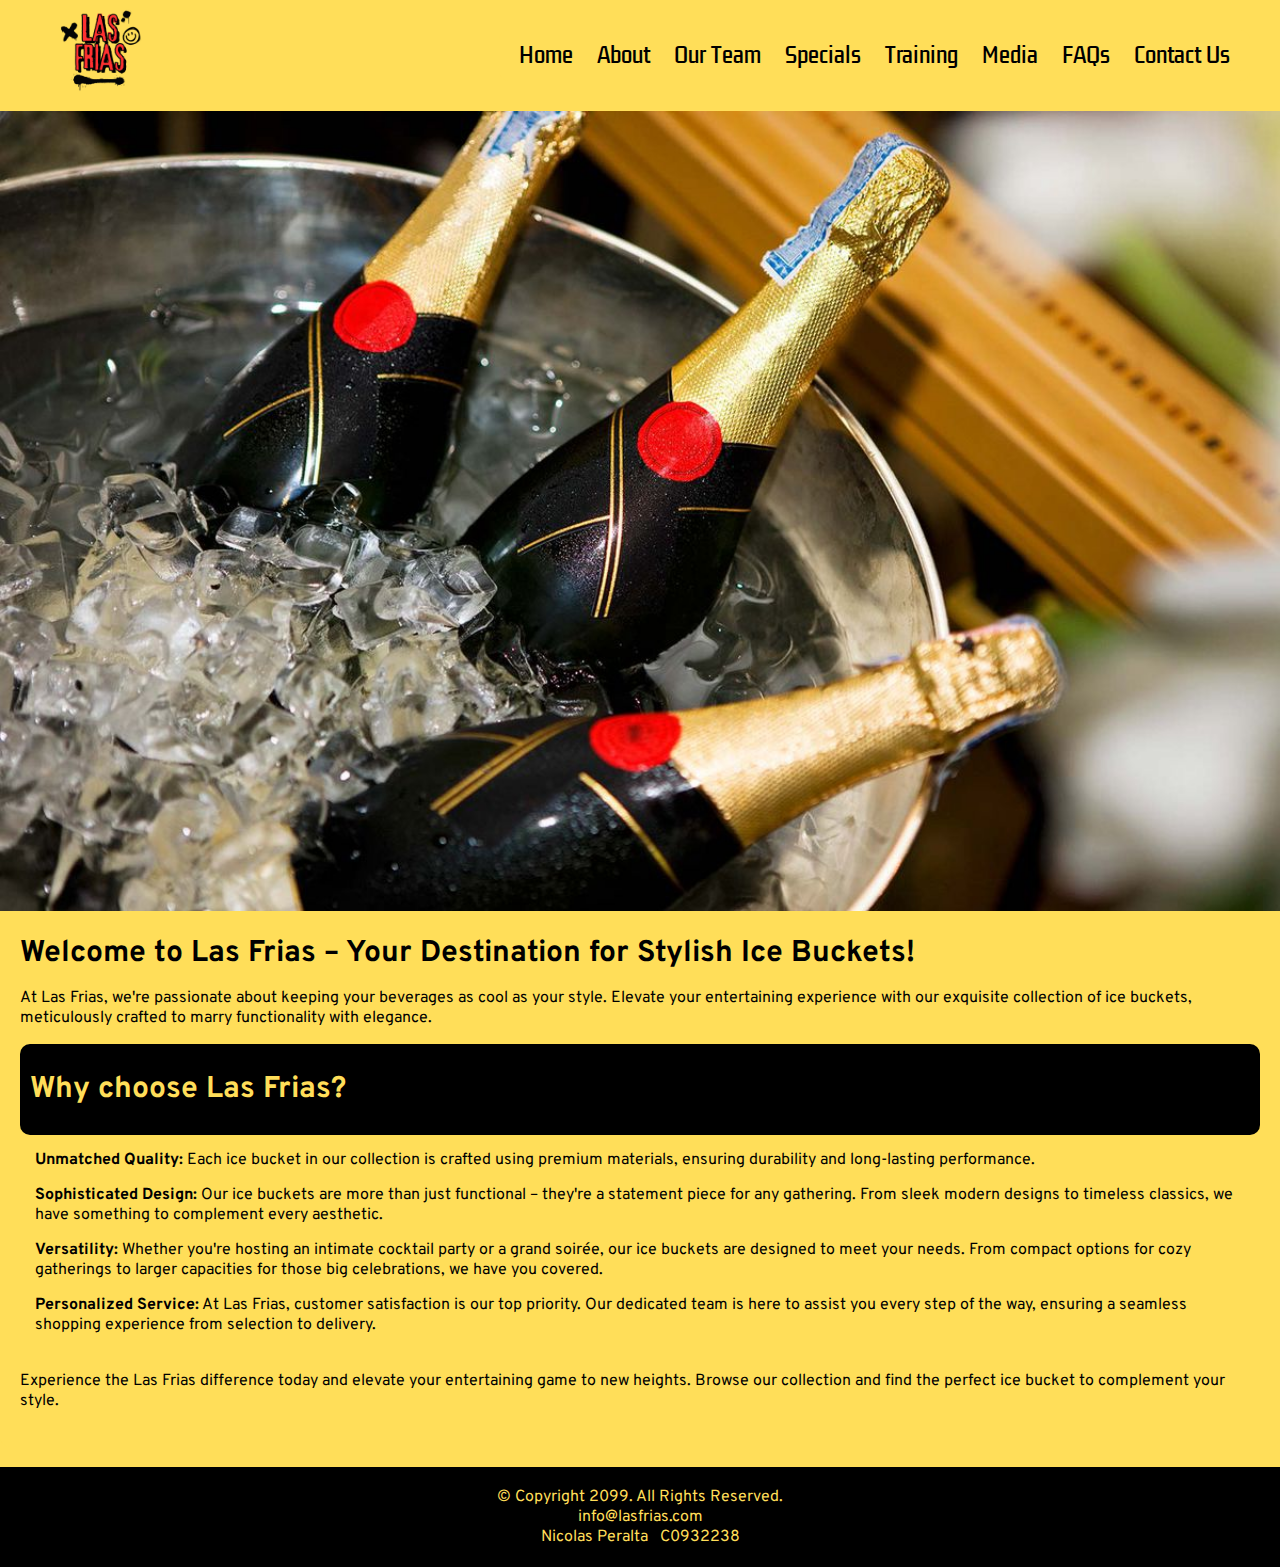
==== index.html @ 78120360 "week 7" ====
<!-- 
    Author: Nicolas Peralta
    Student Number: C0932238 
-->
<!DOCTYPE html>
<html lang="en">
<head>
    <meta charset="UTF-8">
    <title>Las Frias</title>
    <link rel="stylesheet" type="text/css" href="css/styles.css">
    <link rel="preconnect" href="https://fonts.googleapis.com">
    <link rel="preconnect" href="https://fonts.gstatic.com" crossorigin>
    <link href="https://fonts.googleapis.com/css2?family=Kdam+Thmor+Pro&family=Overpass:ital,wght@0,100..900;1,100..900&display=swap" rel="stylesheet">
</head>
<body>
    <header>
        <a href="index.html"><img id="logo" src="img/logo.png" alt="Las Frias Logo" height="100" width="100"></a>
    </header>
    <nav>
        <a href="index.html">Home</a>
        <a href="about.html">About</a>
        <a href="team.html">Our Team</a>
        <a href="specials.html">Specials</a>
        <a href="training.html">Training</a>
        <a href="media.html">Media</a>
        <a href="faqs.html">FAQs</a>
        <a href="contact.html">Contact Us</a>
    </nav>

    <!-- Hero Image-->
    <div id="hero">
        <img src="img/banner.jpg" alt="Ice bucket with champaigns in a beautiful day">
    </div>

    <main>
        <h1>Welcome to Las Frias – Your Destination for Stylish Ice Buckets!</h1>
        
        <p>
        At Las Frias, we're passionate about keeping your 
        beverages as cool as your style. Elevate your 
        entertaining experience with our exquisite 
        collection of ice buckets, meticulously crafted 
        to marry functionality with elegance.
        </p>


        <div id="special-title"><h2>Why choose Las Frias?</h2></div>
        
        <ul>
            <li><strong>Unmatched Quality:</strong> Each ice bucket in our collection is crafted using premium materials, ensuring durability and long-lasting performance.</li>
            <li><strong>Sophisticated Design:</strong> Our ice buckets are more than just functional – they're a statement piece for any gathering. From sleek modern designs to timeless classics, we have something to complement every aesthetic.</li>
            <li><strong>Versatility:</strong> Whether you're hosting an intimate cocktail party or a grand soirée, our ice buckets are designed to meet your needs. From compact options for cozy gatherings to larger capacities for those big celebrations, we have you covered.</li>
            <li><strong>Personalized Service:</strong> At Las Frias, customer satisfaction is our top priority. Our dedicated team is here to assist you every step of the way, ensuring a seamless shopping experience from selection to delivery.</li>
        </ul>    
        <p>Experience the Las Frias difference today and elevate your entertaining game to new heights. Browse our collection and find the perfect ice bucket to complement your style.</p>
    
        
    </main>
    <footer>
        <p>&copy; Copyright 2099. All Rights Reserved. <br>
        <a href="mailto:info@lasfrias.com">info@lasfrias.com</a><br>
        Nicolas Peralta &nbsp; C0932238</p>
    </footer>
</body>
</html>
---- css/styles.css ----
/* Author: Nicolas Peralta
Student id: C0932238 */

/* Font family
 font-family: "Overpass", sans-serif;
  font-optical-sizing: auto;
  font-weight: <weight>;
  font-style: normal;

font-family: "Kdam Thmor Pro", sans-serif;
  font-weight: 400;
  font-style: normal;
}




/* css reset */
body, header, nav, main, footer, img, h1, ul {
    margin: 0;
    padding: 0;
    border: 0;
    }

/* background color for the website */
body {
    background-color: #ffde59;
}


/* container element */
.container {
    width: 80%; 
    margin: 0 auto;
    background-color: #ffde59;
    padding: 20px;
}

/* header element */
header {
    background-color: #ffde59;
    margin-left: 50px;
    border-radius: 10px;
    float: left;
}

/* hover effect to the logo */
#logo:hover {
    transform: scale(1.1);
    transition: transform 0.3s ease;
}



/* nav element */
nav {
    text-align: center;
    margin: 30px;
    padding: 10px;
    background-color: #ffde59;
    border-radius: 10px;
    float: right;
    font-family: "Kdam Thmor Pro", sans-serif;
}

nav a {
    color:black;
    text-decoration: none;
    padding: 10px;
    border-radius: 10px;
    font-size: 20px;

}

nav a:hover {
    background-color: #ff3131;
    color: #ffde59;
}

/* hero image */
#hero img{
    width: 100%;
}

/* main element */
main {
    clear: both;
    display: block;
    background-color: #ffde59;
    padding: 20px;
    margin-bottom: 20px;
    border-radius: 10px;
    font-family: "Overpass", sans-serif;
}

/* titles */
h1, h2, h3, h4, h5, h6 {
    font-size: 30px;
}

main h2 {
    color:#ffde59;
}

#special-title {
    background-color: black;
    padding: 2px 10px;
    border-radius: 10px;
}
/* list items */
ul {
    list-style-type: none;
    padding: 10px;
}

li {
    margin-bottom: 5px;
    padding: 5px;
}

/* Board  */

#main-specials {
    align-items: center;
}
/*information elements*/

.information {
    background-color: white;
    color: black;
    padding: 20px;
    width: 1100px;
    border-radius: 10px;
    display: block;
    margin: 20px auto; 


}

.information h2 {
    color: black;
    padding: 10px;
    margin: 0px;
    border: 0px;
    text-align: center;

}

.information p {
    text-align: justify;
}

.information img {
    width: 400px;
    display: block;
    margin: 0 auto; 
}

/* Style the footer element */
footer {
    background-color: black;
    color: #ffde59;
    text-align: center;
    padding: 20px;
    position: relative;
    margin-top: 10px;
    font-family: "Overpass", sans-serif;
}

/* Style the footer links */
footer a {
    color: #ffde59;
    text-decoration: none;
}

/* Style the footer copyright text */
footer p {
    margin: 0;
}
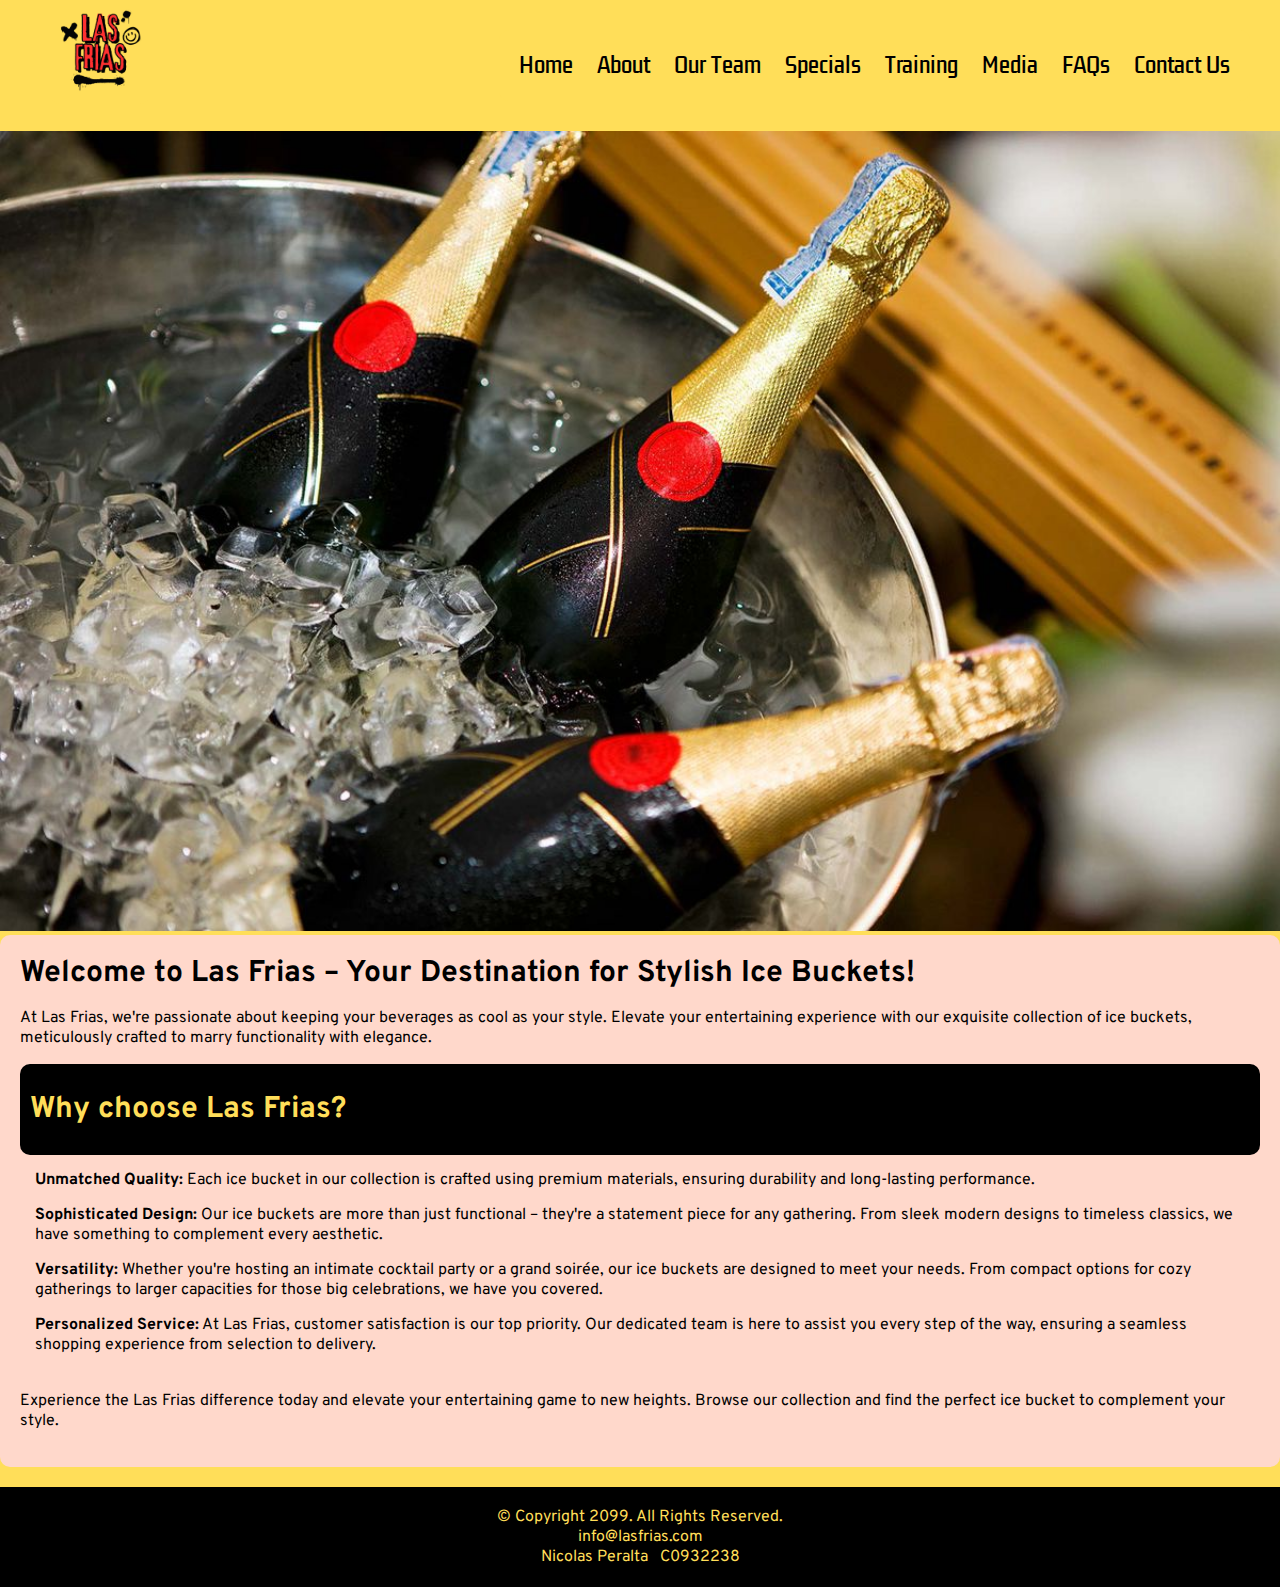
==== commit 54c1042a: "week 11 complete" ====
--- a/index.html
+++ b/index.html
@@ -14,7 +14,7 @@
 </head>
 <body>
     <header>
-        <a href="index.html"><img id="logo" src="img/logo.png" alt="Las Frias Logo" height="100" width="100"></a>
+        <a href="index.html"><img id="logo" src="img/logo.png" alt="Las Frias Logo"></a>
     </header>
     <nav>
         <a href="index.html">Home</a>
@@ -28,8 +28,8 @@
     </nav>
 
     <!-- Hero Image-->
-    <div id="hero">
-        <img src="img/banner.jpg" alt="Ice bucket with champaigns in a beautiful day">
+    <div id="hero" class="desktop">
+        <img src="img/banner.jpg" alt="Ice bucket with champaignes in a beautiful day">
     </div>
 
     <main>
--- a/css/styles.css
+++ b/css/styles.css
@@ -13,10 +13,8 @@
 }
 
 
-
-
 /* css reset */
-body, header, nav, main, footer, img, h1, ul {
+body, header, nav, main, footer, img, h1, ul, figure {
     margin: 0;
     padding: 0;
     border: 0;
@@ -39,12 +37,18 @@
 /* header element */
 header {
     background-color: #ffde59;
-    margin-left: 50px;
-    border-radius: 10px;
-    float: left;
+    margin-left: auto;
+    border-radius: 10px;
+    text-align: center;
+
 }
 
 /* hover effect to the logo */
+
+#logo {
+    width: 200px;
+}
+
 #logo:hover {
     transform: scale(1.1);
     transition: transform 0.3s ease;
@@ -54,16 +58,17 @@
 
 /* nav element */
 nav {
+    
     text-align: center;
     margin: 30px;
     padding: 10px;
     background-color: #ffde59;
     border-radius: 10px;
-    float: right;
     font-family: "Kdam Thmor Pro", sans-serif;
 }
 
 nav a {
+    display: block;
     color:black;
     text-decoration: none;
     padding: 10px;
@@ -77,7 +82,16 @@
     color: #ffde59;
 }
 
+
 /* hero image */
+
+.desktop {
+    display: none;
+}
+
+.tablet{
+    display: none;
+}
 #hero img{
     width: 100%;
 }
@@ -86,7 +100,7 @@
 main {
     clear: both;
     display: block;
-    background-color: #ffde59;
+    background-color: #FFD8CB;
     padding: 20px;
     margin-bottom: 20px;
     border-radius: 10px;
@@ -98,7 +112,7 @@
     font-size: 30px;
 }
 
-main h2 {
+#special-title h2 {
     color:#ffde59;
 }
 
@@ -129,7 +143,7 @@
     background-color: white;
     color: black;
     padding: 20px;
-    width: 1100px;
+    width: 80%;
     border-radius: 10px;
     display: block;
     margin: 20px auto; 
@@ -139,7 +153,7 @@
 
 .information h2 {
     color: black;
-    padding: 10px;
+    padding: 1em;
     margin: 0px;
     border: 0px;
     text-align: center;
@@ -151,7 +165,7 @@
 }
 
 .information img {
-    width: 400px;
+    width: 8em;
     display: block;
     margin: 0 auto; 
 }
@@ -177,3 +191,140 @@
 footer p {
     margin: 0;
 }
+
+.member-figure {
+    width: 90%;
+    background-color: white;
+    text-align: center;
+    padding: 5%;
+    margin-bottom: 7%;
+    border-radius: 10%;
+    box-shadow: 0px 0px 10px rgba(0, 0, 0, 0.5);
+    
+}
+
+.member-figure:hover {
+    transform: scale(1.1);
+    transition: transform 0.3s ease;
+}
+
+.member-img {
+    width: 80%;
+    border-radius: 50%;
+    box-shadow: 0px 0px 10px rgba(0, 0, 0, 0.5);
+}
+
+
+.training-table {
+    border: 1px solid #000;
+    border-collapse: collapse;
+    width: 100%;
+}
+
+.training-table caption {
+    background-color: #f2f2f2;
+    padding: 1%;
+    text-align: center;
+    font-weight: bold;
+}
+
+.training-table th {
+    background-color: #f2f2f2;
+    padding: 1%;
+    text-align: left;
+    border: 2px solid #000;
+}
+
+.training-table th, .training-table td {
+    padding: 1%;
+    font-size: 10px;
+}
+
+.training-table tbody tr:nth-child(even) {
+    background-color: #f9f9f9;
+}
+
+.training-table tbody tr:hover {
+    background-color: #ddd;
+}
+
+@media (min-width: 768px) {
+
+    .mobile {
+        display: none;
+    }
+    .tablet {
+        display: block;
+    }
+
+    nav a {
+        display: inline-block;
+    }
+    
+    .grid {
+        display: grid;
+        grid-template-columns: repeat(2, 1fr);
+        grid-gap: 20px;
+    }
+
+    .training-table th, .training-table td {
+        font-size: 1em;
+    }
+
+}
+
+@media (min-width: 1024px) {
+
+    .mobile {
+        display: none;
+    }
+    .desktop {
+        display: block;
+    }
+    .tablet {
+        display: none;
+    }
+    header {
+        background-color: #ffde59;
+        margin-left: 50px;
+        border-radius: 10px;
+        float: left;
+    }
+
+    #logo {
+        width: 100px;
+        height: 100px;
+    }
+
+    nav {
+        text-align: center;
+        margin: 30px;
+        padding: 10px;
+        background-color: #ffde59;
+        border-radius: 10px;
+        float: right;
+    }
+    
+    nav a {
+        color:black;
+        text-decoration: none;
+        padding: 10px;
+        border-radius: 10px;
+        font-size: 20px;
+    
+    }
+    
+    nav a:hover {
+        background-color: #ff3131;
+        color: #ffde59;
+    }
+
+    .grid {
+        display: grid;
+        grid-template-columns: repeat(3, 1fr);
+    }
+    
+    .training-table th, .training-table td {
+        font-size: 1em;
+    }
+}
